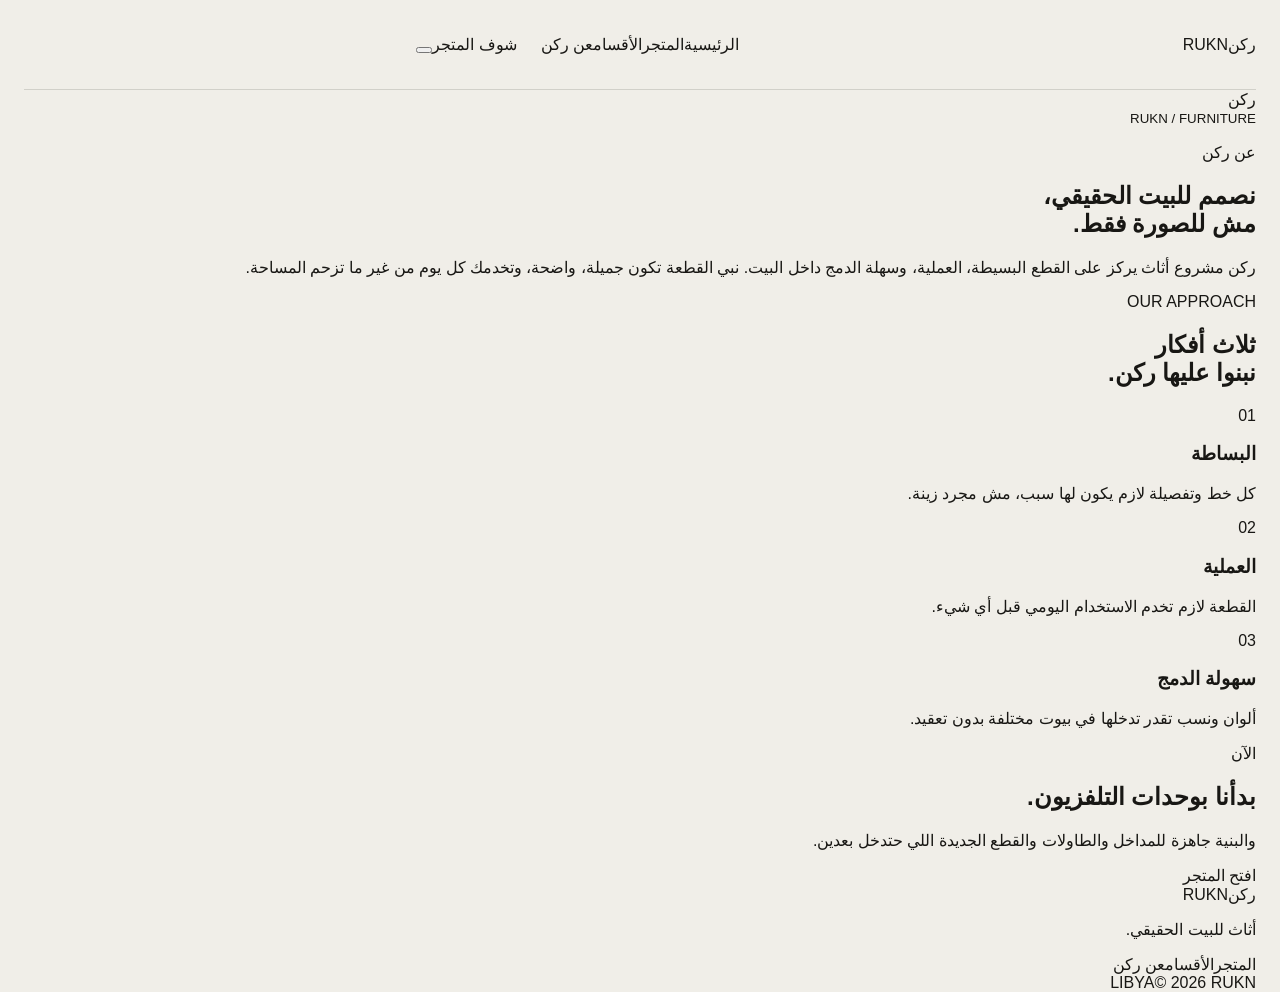
==== about.html @ 77854e9b "Add Rukn brand page" ====
<!doctype html>
<html lang="ar" dir="rtl">
<head>
  <meta charset="utf-8">
  <meta name="viewport" content="width=device-width,initial-scale=1,viewport-fit=cover">
  <meta name="theme-color" content="#171612">
  <meta name="description" content="عن ركن — أثاث بسيط وعملي للبيت الحقيقي.">
  <title>عن ركن | RUKN</title>
  <link rel="preconnect" href="https://fonts.googleapis.com"><link rel="preconnect" href="https://fonts.gstatic.com" crossorigin>
  <link href="https://fonts.googleapis.com/css2?family=Tajawal:wght@400;500;600;700;800&display=swap" rel="stylesheet">
  <link rel="stylesheet" href="styles.css">
</head>
<body data-page="about">
  <header class="site-header">
    <a class="wordmark" href="index.html"><span class="wordmark-ar">ركن</span><span class="wordmark-dot"></span><span class="wordmark-en">RUKN</span></a>
    <nav class="desktop-nav"><a href="index.html">الرئيسية</a><a href="catalog.html">المتجر</a><a href="catalog.html#categories">الأقسام</a><a class="active" href="about.html">عن ركن</a></nav>
    <div class="header-actions"><a class="header-link" href="catalog.html">شوف المتجر</a><button class="menu-toggle" type="button" aria-label="فتح القائمة" aria-expanded="false"><span></span><span></span></button></div>
  </header>
  <div class="mobile-menu" hidden><nav><a href="index.html">الرئيسية</a><a href="catalog.html">المتجر</a><a href="catalog.html#categories">الأقسام</a><a href="about.html">عن ركن</a></nav></div>

  <main>
    <section class="about-hero">
      <div class="shell about-hero-grid">
        <div class="about-logo-block reveal">
          <div class="correct-logo">ركن<span></span></div>
          <small>RUKN / FURNITURE</small>
        </div>
        <div class="about-hero-copy reveal">
          <p class="kicker kicker-light">عن ركن</p>
          <h1>نصمم للبيت الحقيقي،<br>مش للصورة فقط.</h1>
          <p>ركن مشروع أثاث يركز على القطع البسيطة، العملية، وسهلة الدمج داخل البيت. نبي القطعة تكون جميلة، واضحة، وتخدمك كل يوم من غير ما تزحم المساحة.</p>
        </div>
      </div>
    </section>

    <section class="principles shell section-space">
      <div class="section-title-row reveal">
        <div><p class="kicker">OUR APPROACH</p><h2>ثلاث أفكار<br>نبنوا عليها ركن.</h2></div>
      </div>
      <div class="principle-grid">
        <article class="reveal"><span>01</span><h3>البساطة</h3><p>كل خط وتفصيلة لازم يكون لها سبب، مش مجرد زينة.</p></article>
        <article class="reveal"><span>02</span><h3>العملية</h3><p>القطعة لازم تخدم الاستخدام اليومي قبل أي شيء.</p></article>
        <article class="reveal"><span>03</span><h3>سهولة الدمج</h3><p>ألوان ونسب تقدر تدخلها في بيوت مختلفة بدون تعقيد.</p></article>
      </div>
    </section>

    <section class="about-next">
      <div class="shell about-next-grid">
        <div class="reveal"><p class="kicker kicker-light">الآن</p><h2>بدأنا بوحدات التلفزيون.</h2></div>
        <div class="reveal"><p>والبنية جاهزة للمداخل والطاولات والقطع الجديدة اللي حتدخل بعدين.</p><a class="button button-light" href="catalog.html">افتح المتجر</a></div>
      </div>
    </section>
  </main>

  <footer class="site-footer dark-footer">
    <div class="shell footer-grid">
      <div><a class="wordmark footer-wordmark" href="index.html"><span class="wordmark-ar">ركن</span><span class="wordmark-dot"></span><span class="wordmark-en">RUKN</span></a><p>أثاث للبيت الحقيقي.</p></div>
      <div class="footer-links"><a href="catalog.html">المتجر</a><a href="catalog.html#categories">الأقسام</a><a href="about.html">عن ركن</a></div>
      <div class="footer-end"><span>LIBYA</span><span>© 2026 RUKN</span></div>
    </div>
  </footer>

  <script src="app.js"></script>
</body>
</html>
---- styles.css ----
:root{
  --bg:#f0eee8;
  --paper:#f8f6f1;
  --ink:#181714;
  --muted:#746f66;
  --line:rgba(24,23,20,.14);
  --warm:#b78d5e;
  --warm-2:#8b6744;
  --dark:#181714;
  --radius:30px;
  --shell:min(1240px,calc(100% - 48px));
  --shadow:0 28px 90px rgba(31,27,22,.12);
}
*{box-sizing:border-box}
html{scroll-behavior:smooth}
body{
  margin:0;
  background:var(--bg);
  color:var(--ink);
  font-family:"Alexandria",Tahoma,Arial,sans-serif;
  -webkit-font-smoothing:antialiased;
  overflow-x:hidden;
}
body.sheet-open{overflow:hidden}
a{color:inherit;text-decoration:none}
button{font:inherit;color:inherit}
img{display:block;width:100%}
.shell{width:var(--shell);margin-inline:auto}
.block{padding:128px 0}
.grain{
  position:fixed;inset:0;pointer-events:none;z-index:9999;opacity:.025;
  background-image:url("data:image/svg+xml,%3Csvg viewBox='0 0 160 160' xmlns='http://www.w3.org/2000/svg'%3E%3Cfilter id='n'%3E%3CfeTurbulence type='fractalNoise' baseFrequency='.85' numOctaves='2' stitchTiles='stitch'/%3E%3C/filter%3E%3Crect width='100%25' height='100%25' filter='url(%23n)' opacity='.8'/%3E%3C/svg%3E")
}

.site-header{
  width:var(--shell);height:90px;margin:auto;display:grid;grid-template-columns:1fr auto 1fr;align-items:center;
  gap:24px;position:relative;z-index:50;border-bottom:1px solid var(--line)
}
.brand{display:flex;align-items:center;gap:10px;width:max-content}
.brand-word{font-size:27px;font-weight:800;letter-spacing:-.08em}
.brand-dot{width:7px;height:7px;border-radius:50%;background:var(--warm);display:inline-block}
.brand-en{font:700 11px/1 Arial,sans-serif;letter-spacing:.30em;color:#6f695f}
.nav{display:flex;align-items:center;gap:32px;font-size:13px}
.nav a{color:#605b53;transition:.2s ease}
.nav a:hover{color:var(--ink)}
.header-cta{
  justify-self:end;border:1px solid var(--ink);padding:11px 18px;border-radius:999px;font-size:12px;font-weight:700;
  transition:.2s ease
}
.header-cta:hover{background:var(--ink);color:#fff}

.hero{
  min-height:calc(100svh - 90px);display:grid;grid-template-columns:.92fr 1.08fr;gap:6vw;align-items:center;
  padding:72px 0 82px
}
.eyebrow{margin:0;color:var(--warm-2);font:700 11px/1.5 Arial,sans-serif;letter-spacing:.22em}
.hero h1,.section-head h2,.detail-statement h2,.about-copy h2,.order-card h2{
  letter-spacing:-.055em;font-weight:700
}
.hero h1{
  font-size:clamp(60px,7vw,108px);line-height:.97;margin:22px 0 30px
}
.hero h1 em,.detail-statement h2 em{font-style:normal;font-weight:500;color:#7d766c}
.hero-lead{font-size:17px;line-height:2;max-width:540px;color:var(--muted);margin:0}
.hero-actions{display:flex;align-items:center;gap:24px;margin:34px 0 44px}
.btn{
  min-height:54px;border:0;border-radius:999px;padding:0 26px;display:inline-flex;align-items:center;justify-content:center;
  cursor:pointer;font-weight:700;font-size:13px;transition:transform .2s ease,background .2s ease,color .2s ease
}
.btn:hover{transform:translateY(-2px)}
.btn-dark{background:var(--dark);color:#fff}
.btn-dark:hover{background:#302e29}
.btn-light{background:#f7f3eb;color:#161511}
.full{width:100%}
.text-link{display:inline-flex;align-items:center;gap:9px;font-size:13px;font-weight:600}
.text-link span{font-size:16px;transition:transform .2s ease}
.text-link:hover span{transform:translate(-3px,3px)}
.hero-meta{display:flex;gap:0;border-top:1px solid var(--line);max-width:540px}
.hero-meta div{padding:18px 26px 0 0;min-width:31%}
.hero-meta div+div{border-right:1px solid var(--line);padding-right:26px}
.hero-meta b{display:block;font:700 11px/1 Arial,sans-serif;color:#a39b91;margin-bottom:8px}
.hero-meta span{font-size:11px;color:#5f5951}

.hero-media{min-width:0}
.hero-card{
  position:relative;background:#ded9cf;border-radius:34px;overflow:hidden;aspect-ratio:4/5;box-shadow:var(--shadow)
}
.hero-card:after{
  content:"";position:absolute;inset:0;background:linear-gradient(to bottom,rgba(0,0,0,.18),transparent 24%,transparent 66%,rgba(0,0,0,.24));
  pointer-events:none
}
.hero-card img{width:100%;height:100%;object-fit:cover;transition:opacity .25s ease,transform .8s cubic-bezier(.2,.8,.2,1)}
.hero-card:hover img{transform:scale(1.015)}
.hero-card-top,.hero-card-bottom{
  position:absolute;z-index:2;left:24px;right:24px;display:flex;align-items:center;justify-content:space-between;color:#fff
}
.hero-card-top{top:22px;font:700 10px/1 Arial,sans-serif;letter-spacing:.15em}
.hero-card-top strong{border:1px solid rgba(255,255,255,.5);padding:8px 10px;border-radius:999px}
.hero-card-bottom{bottom:22px;align-items:flex-end}
.hero-card-bottom small{font-size:10px;display:block;opacity:.75;margin-bottom:6px}
.hero-card-bottom b{font-size:16px}
.price-badge{display:flex;align-items:baseline;gap:5px}
.price-badge strong{font:800 31px/1 Arial,sans-serif}.price-badge span{font-size:11px}
.hero-swatches{display:flex;justify-content:center;gap:10px;margin-top:18px}
.swatch{
  width:44px;height:44px;border-radius:50%;border:1px solid transparent;background:transparent;display:grid;place-items:center;padding:0;cursor:pointer
}
.swatch span{width:27px;height:27px;border-radius:50%;background:var(--swatch);box-shadow:inset 0 0 0 1px rgba(0,0,0,.10)}
.swatch.active{border-color:var(--ink);background:#f7f4ed}

.manifesto{background:var(--dark);color:#fff;overflow:hidden}
.manifesto-track{
  min-height:92px;width:var(--shell);margin:auto;display:flex;align-items:center;justify-content:space-between;gap:24px;
  font-size:13px;letter-spacing:-.02em
}
.manifesto-track i{width:5px;height:5px;border-radius:50%;background:var(--warm);flex:none}

.section-head{display:grid;grid-template-columns:1.2fr .8fr;gap:80px;align-items:end;margin-bottom:54px}
.section-head.compact{margin-bottom:40px}
.section-head h2{font-size:clamp(42px,5vw,70px);line-height:1.06;margin:16px 0 0}
.section-head>p{color:var(--muted);font-size:15px;line-height:2;margin:0;max-width:520px}

.product-layout{display:grid;grid-template-columns:minmax(0,1.35fr) minmax(320px,.65fr);gap:24px;align-items:stretch}
.product-photo{position:relative;border-radius:30px;overflow:hidden;min-height:650px;background:#ded9cf}
.product-photo img{width:100%;height:100%;object-fit:cover}
.photo-index{
  position:absolute;right:20px;bottom:20px;background:rgba(248,246,241,.92);backdrop-filter:blur(10px);
  border:1px solid rgba(0,0,0,.06);border-radius:999px;padding:10px 13px;font:700 10px/1 Arial,sans-serif
}
.product-panel{
  background:#e4dfd5;border-radius:30px;padding:34px;display:flex;flex-direction:column;justify-content:space-between;min-height:650px
}
.product-title p{font:700 10px/1 Arial,sans-serif;letter-spacing:.18em;color:#867f75;margin:0 0 14px}
.product-title h3{font-size:30px;line-height:1.3;margin:0;letter-spacing:-.04em}
.product-price{display:flex;gap:12px;align-items:flex-end;margin:50px 0 36px}
.product-price strong{font:800 74px/.85 Arial,sans-serif;letter-spacing:-.06em}
.product-price span{font-size:14px;font-weight:700;line-height:1.2}
.product-price small{display:block;font-size:10px;color:#7a7369;font-weight:500;margin-top:7px}
.product-lines{border-top:1px solid rgba(24,23,20,.15);margin-bottom:32px}
.product-lines div{display:flex;justify-content:space-between;gap:20px;padding:17px 0;border-bottom:1px solid rgba(24,23,20,.15)}
.product-lines span{font-size:11px;color:#817a70}.product-lines b{font-size:12px;text-align:left}
.microcopy{font-size:10px;line-height:1.7;color:#7d766c;text-align:center;margin:10px 0 0}

.colors{background:#dfdbd2}
.color-grid{display:grid;grid-template-columns:repeat(3,1fr);gap:18px}
.color-card{background:transparent;border-top:1px solid rgba(24,23,20,.18);padding-top:18px;cursor:pointer}
.color-image{border-radius:22px;overflow:hidden;aspect-ratio:4/3;background:#d6d1c7}
.color-image img{width:100%;height:100%;object-fit:cover;transition:transform .55s cubic-bezier(.2,.8,.2,1)}
.color-card:hover .color-image img{transform:scale(1.025)}
.color-copy{display:flex;justify-content:space-between;align-items:center;margin:18px 0 10px}
.color-copy>div{display:flex;align-items:baseline;gap:12px}
.color-copy small{font:700 10px/1 Arial;color:#938b81}
.color-copy h3{font-size:19px;margin:0}
.color-chip{width:20px;height:20px;border-radius:50%;border:1px solid rgba(0,0,0,.12)}
.chip-white{background:#efede7}.chip-oak{background:#c39a68}.chip-walnut{background:#59402f}
.color-card>p{color:#756f66;font-size:11px;line-height:1.8;min-height:40px;margin:0 0 12px}
.color-card>button{border:0;background:transparent;padding:0;cursor:pointer;font-size:11px;font-weight:700;display:flex;gap:8px}
.color-card.selected{border-top-color:var(--ink)}
.color-card.selected>button{color:var(--warm-2)}

.detail-statement{max-width:910px;margin-bottom:70px}
.detail-statement h2{font-size:clamp(46px,6vw,82px);line-height:1.08;margin:18px 0 0}
.detail-grid{display:grid;grid-template-columns:repeat(3,1fr);border-top:1px solid var(--line)}
.detail-card{padding:30px 32px 10px 0;min-height:230px}
.detail-card+.detail-card{border-right:1px solid var(--line);padding-right:32px}
.detail-card>span{font:700 10px/1 Arial;color:#9a9288}
.detail-card h3{font-size:20px;margin:36px 0 14px}
.detail-card p{font-size:12px;line-height:1.9;color:var(--muted);margin:0;max-width:290px}

.about{background:#1a1916;color:#f5f2ec}
.about-grid{display:grid;grid-template-columns:1fr 1fr;gap:8vw;align-items:center}
.about-mark{
  aspect-ratio:1/1;border-radius:999px;border:1px solid rgba(255,255,255,.16);display:flex;align-items:center;justify-content:center;gap:0;
  font-size:clamp(64px,10vw,150px);font-weight:800;letter-spacing:-.18em;color:#d0a477;overflow:hidden
}
.about-mark span:nth-child(2){transform:translateY(-12%)}
.about-mark span:nth-child(3){transform:translateY(10%)}
.about-copy h2{font-size:clamp(42px,5vw,68px);line-height:1.12;margin:18px 0 24px}
.about-copy>p:not(.eyebrow){font-size:14px;line-height:2;color:#b9b3a9;max-width:560px;margin:0 0 28px}
.about .text-link{color:#fff}.about .eyebrow{color:#c69b6a}

.order-card{
  border-radius:34px;background:#b58c5e;color:#171511;display:flex;justify-content:space-between;align-items:flex-end;gap:50px;
  padding:58px 62px;position:relative;overflow:hidden
}
.order-card:after{
  content:"ركن";position:absolute;left:-25px;bottom:-80px;font-size:220px;font-weight:800;letter-spacing:-.12em;
  color:rgba(255,255,255,.10);pointer-events:none
}
.order-card .eyebrow{color:#2c241b}
.order-card h2{font-size:clamp(42px,5vw,70px);line-height:1.05;margin:16px 0}
.order-card h2 strong{font-weight:800}
.order-card>div>p:last-child{margin:0;font-size:12px;color:#48392b}
.order-side{width:min(340px,100%);position:relative;z-index:2}
.chosen-color{display:flex;justify-content:space-between;border-bottom:1px solid rgba(24,23,20,.25);padding-bottom:15px;margin-bottom:16px}
.chosen-color span{font-size:10px}.chosen-color strong{font-size:12px}

.footer{
  min-height:110px;display:grid;grid-template-columns:1fr auto 1fr;align-items:center;gap:20px;border-top:1px solid var(--line);
  font-size:11px;color:#6e685f
}
.footer p{margin:0}.footer>a:last-child{justify-self:end}

.mobile-order{display:none}

.sheet-backdrop{
  position:fixed;inset:0;background:rgba(0,0,0,.38);backdrop-filter:blur(8px);z-index:100
}
.order-sheet{
  position:fixed;z-index:101;right:50%;bottom:20px;transform:translateX(50%);width:min(560px,calc(100% - 28px));
  background:#f7f4ee;border-radius:28px;padding:32px;box-shadow:0 40px 100px rgba(0,0,0,.28)
}
.sheet-close{
  position:absolute;left:18px;top:18px;width:36px;height:36px;border-radius:50%;border:1px solid var(--line);background:transparent;
  font-size:24px;line-height:1;cursor:pointer
}
.order-sheet h2{font-size:34px;letter-spacing:-.05em;margin:14px 0 26px}
.sheet-summary{border-top:1px solid var(--line);margin-bottom:22px}
.sheet-summary div{display:flex;justify-content:space-between;gap:20px;padding:14px 0;border-bottom:1px solid var(--line)}
.sheet-summary span{font-size:11px;color:var(--muted)}.sheet-summary b{font-size:11px;text-align:left}
.copy-status{min-height:18px;text-align:center;font-size:10px;color:#766f65;margin:12px 0 0}

.reveal{opacity:0;transform:translateY(18px);transition:opacity .7s ease,transform .7s ease}
.reveal.in{opacity:1;transform:none}

@media(max-width:980px){
  :root{--shell:min(100% - 32px,1240px)}
  .site-header{grid-template-columns:1fr auto}.nav{display:none}
  .hero{grid-template-columns:1fr;gap:42px;padding-top:50px}
  .hero-copy{max-width:720px}.hero-card{aspect-ratio:16/12}
  .section-head{grid-template-columns:1fr;gap:24px}
  .product-layout{grid-template-columns:1fr}.product-photo,.product-panel{min-height:0}.product-photo{aspect-ratio:4/3}
  .product-panel{display:grid;grid-template-columns:1fr 1fr;gap:22px;align-items:start}
  .product-panel .btn,.product-panel .microcopy{grid-column:1/-1}
  .product-price{margin:0;justify-content:flex-end}
  .product-lines{grid-column:1/-1;margin:0}
  .color-grid{grid-template-columns:1fr}
  .color-card{display:grid;grid-template-columns:1fr 1fr;gap:0 24px;align-items:start}
  .color-image{grid-row:1/5}.color-copy{margin-top:5px}
  .detail-grid{grid-template-columns:1fr}.detail-card{min-height:0;padding:24px 0}
  .detail-card+.detail-card{border-right:0;border-top:1px solid var(--line);padding-right:0}
  .detail-card h3{margin:20px 0 10px}
  .about-grid{grid-template-columns:1fr}.about-mark{max-width:560px;margin:auto;width:100%}
  .order-card{align-items:stretch;flex-direction:column}.order-side{width:100%}
}
@media(max-width:620px){
  :root{--shell:min(100% - 24px,1240px)}
  .site-header{height:72px}.header-cta{display:none}.brand-word{font-size:24px}
  .hero{min-height:auto;padding:46px 0 54px}.hero h1{font-size:52px}.hero-lead{font-size:14px;line-height:1.9}
  .hero-actions{margin:28px 0 34px}.hero-meta div{padding-right:12px}.hero-meta div+div{padding-right:12px}
  .hero-meta span{font-size:9px}.hero-card{aspect-ratio:4/5;border-radius:24px}
  .manifesto-track{min-height:72px;font-size:10px;gap:10px}
  .block{padding:86px 0}.section-head h2,.detail-statement h2,.about-copy h2{font-size:42px}
  .section-head>p{font-size:13px}.section-head{margin-bottom:34px}
  .product-photo{border-radius:22px}.product-panel{display:block;border-radius:22px;padding:24px}
  .product-price{justify-content:flex-start;margin:36px 0 28px}.product-price strong{font-size:62px}
  .color-card{display:block}.color-image{aspect-ratio:4/3}.color-copy{margin-top:16px}
  .detail-statement{margin-bottom:42px}
  .about-mark{border-radius:28px;aspect-ratio:4/3}
  .order-card{padding:34px 24px;border-radius:24px}.order-card h2{font-size:44px}.order-card:after{font-size:140px;bottom:-45px}
  .footer{grid-template-columns:1fr auto;min-height:88px;padding-bottom:78px}.footer p{display:none}
  .footer>a:last-child{justify-self:end}
  .mobile-order{
    position:fixed;z-index:80;left:12px;right:12px;bottom:max(12px,env(safe-area-inset-bottom));display:flex;justify-content:space-between;
    align-items:center;border:0;border-radius:999px;background:#181714;color:#fff;padding:16px 20px;box-shadow:0 14px 40px rgba(0,0,0,.26);
    font-size:12px;font-weight:700
  }
  .mobile-order strong{font:800 13px/1 Arial}
  .order-sheet{bottom:10px;padding:28px 22px;border-radius:24px}
}
@media(prefers-reduced-motion:reduce){
  *{scroll-behavior:auto!important;transition:none!important;animation:none!important}
  .reveal{opacity:1;transform:none}
}
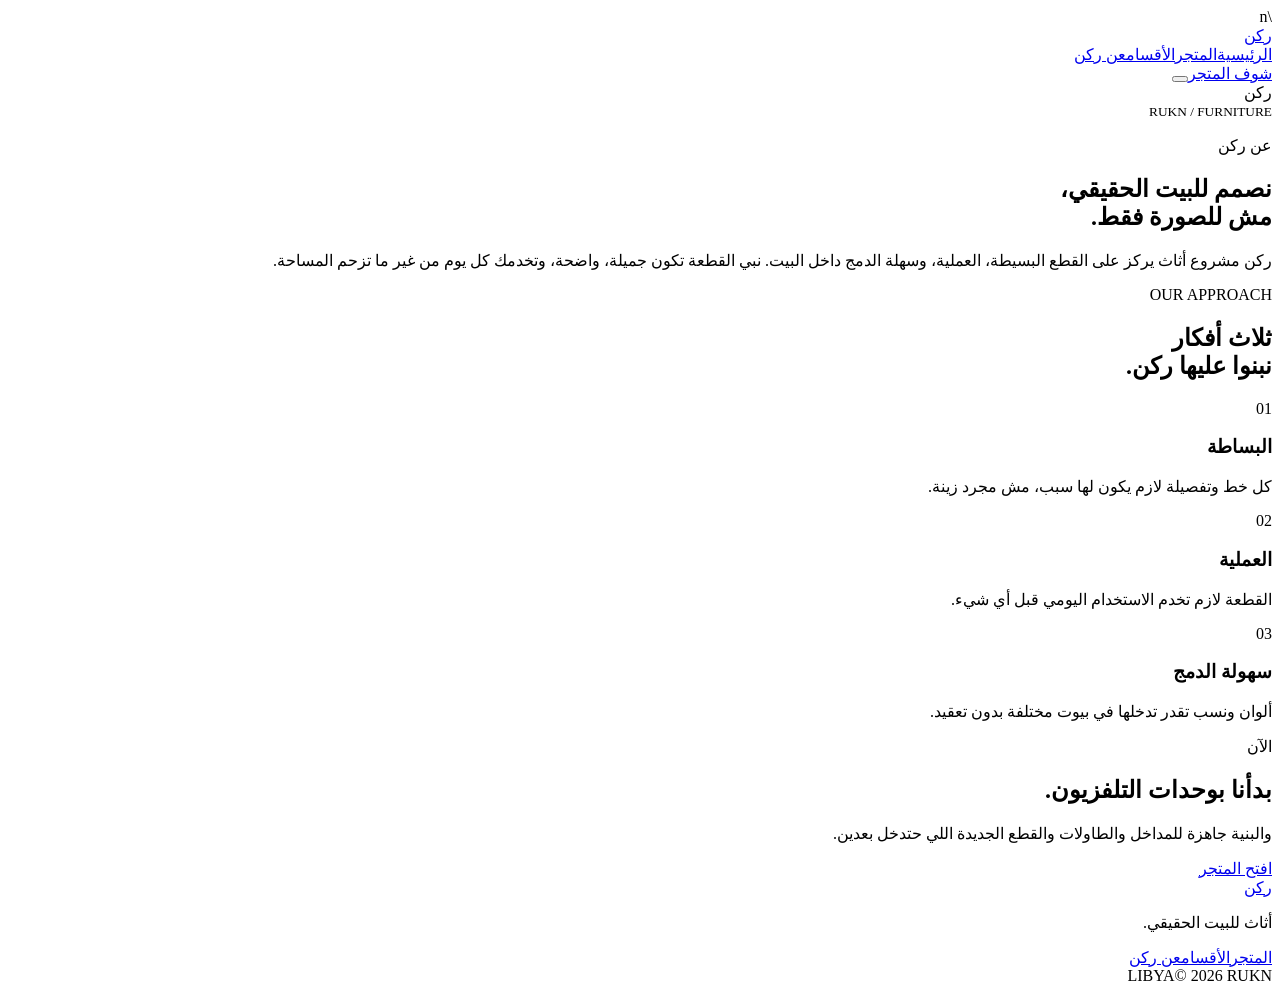
==== commit 7aa23c0c: "Fix GitHub Pages asset paths and apply Rukn identity (about.html)" ====
--- a/about.html
+++ b/about.html
@@ -1,22 +1,22 @@
 <!doctype html>
 <html lang="ar" dir="rtl">
 <head>
-  <meta charset="utf-8">
+  <meta charset="utf-8">\n  <base href="/Rukn/">
   <meta name="viewport" content="width=device-width,initial-scale=1,viewport-fit=cover">
   <meta name="theme-color" content="#171612">
   <meta name="description" content="عن ركن — أثاث بسيط وعملي للبيت الحقيقي.">
   <title>عن ركن | RUKN</title>
   <link rel="preconnect" href="https://fonts.googleapis.com"><link rel="preconnect" href="https://fonts.gstatic.com" crossorigin>
   <link href="https://fonts.googleapis.com/css2?family=Tajawal:wght@400;500;600;700;800&display=swap" rel="stylesheet">
-  <link rel="stylesheet" href="styles.css">
+  <link rel="stylesheet" href="/Rukn/styles.css?v=20260918-4">
 </head>
 <body data-page="about">
   <header class="site-header">
-    <a class="wordmark" href="index.html"><span class="wordmark-ar">ركن</span><span class="wordmark-dot"></span><span class="wordmark-en">RUKN</span></a>
-    <nav class="desktop-nav"><a href="index.html">الرئيسية</a><a href="catalog.html">المتجر</a><a href="catalog.html#categories">الأقسام</a><a class="active" href="about.html">عن ركن</a></nav>
-    <div class="header-actions"><a class="header-link" href="catalog.html">شوف المتجر</a><button class="menu-toggle" type="button" aria-label="فتح القائمة" aria-expanded="false"><span></span><span></span></button></div>
+    <a class="wordmark brand-lockup" href="/Rukn/" aria-label="ركن - الرئيسية"><span class="brand-ar">ركن</span><span class="brand-sign" aria-hidden="true"><i></i><b></b></span></a>
+    <nav class="desktop-nav"><a href="/Rukn/">الرئيسية</a><a href="/Rukn/catalog.html">المتجر</a><a href="/Rukn/catalog.html#categories">الأقسام</a><a class="active" href="/Rukn/about.html">عن ركن</a></nav>
+    <div class="header-actions"><a class="header-link" href="/Rukn/catalog.html">شوف المتجر</a><button class="menu-toggle" type="button" aria-label="فتح القائمة" aria-expanded="false"><span></span><span></span></button></div>
   </header>
-  <div class="mobile-menu" hidden><nav><a href="index.html">الرئيسية</a><a href="catalog.html">المتجر</a><a href="catalog.html#categories">الأقسام</a><a href="about.html">عن ركن</a></nav></div>
+  <div class="mobile-menu" hidden><nav><a href="/Rukn/">الرئيسية</a><a href="/Rukn/catalog.html">المتجر</a><a href="/Rukn/catalog.html#categories">الأقسام</a><a href="/Rukn/about.html">عن ركن</a></nav></div>
 
   <main>
     <section class="about-hero">
@@ -47,19 +47,19 @@
     <section class="about-next">
       <div class="shell about-next-grid">
         <div class="reveal"><p class="kicker kicker-light">الآن</p><h2>بدأنا بوحدات التلفزيون.</h2></div>
-        <div class="reveal"><p>والبنية جاهزة للمداخل والطاولات والقطع الجديدة اللي حتدخل بعدين.</p><a class="button button-light" href="catalog.html">افتح المتجر</a></div>
+        <div class="reveal"><p>والبنية جاهزة للمداخل والطاولات والقطع الجديدة اللي حتدخل بعدين.</p><a class="button button-light" href="/Rukn/catalog.html">افتح المتجر</a></div>
       </div>
     </section>
   </main>
 
   <footer class="site-footer dark-footer">
     <div class="shell footer-grid">
-      <div><a class="wordmark footer-wordmark" href="index.html"><span class="wordmark-ar">ركن</span><span class="wordmark-dot"></span><span class="wordmark-en">RUKN</span></a><p>أثاث للبيت الحقيقي.</p></div>
-      <div class="footer-links"><a href="catalog.html">المتجر</a><a href="catalog.html#categories">الأقسام</a><a href="about.html">عن ركن</a></div>
+      <div><a class="wordmark brand-lockup footer-wordmark" href="/Rukn/" aria-label="ركن"><span class="brand-ar">ركن</span><span class="brand-sign" aria-hidden="true"><i></i><b></b></span></a><p>أثاث للبيت الحقيقي.</p></div>
+      <div class="footer-links"><a href="/Rukn/catalog.html">المتجر</a><a href="/Rukn/catalog.html#categories">الأقسام</a><a href="/Rukn/about.html">عن ركن</a></div>
       <div class="footer-end"><span>LIBYA</span><span>© 2026 RUKN</span></div>
     </div>
   </footer>
 
-  <script src="app.js"></script>
+  <script src="/Rukn/app.js?v=20260918-4"></script>
 </body>
 </html>
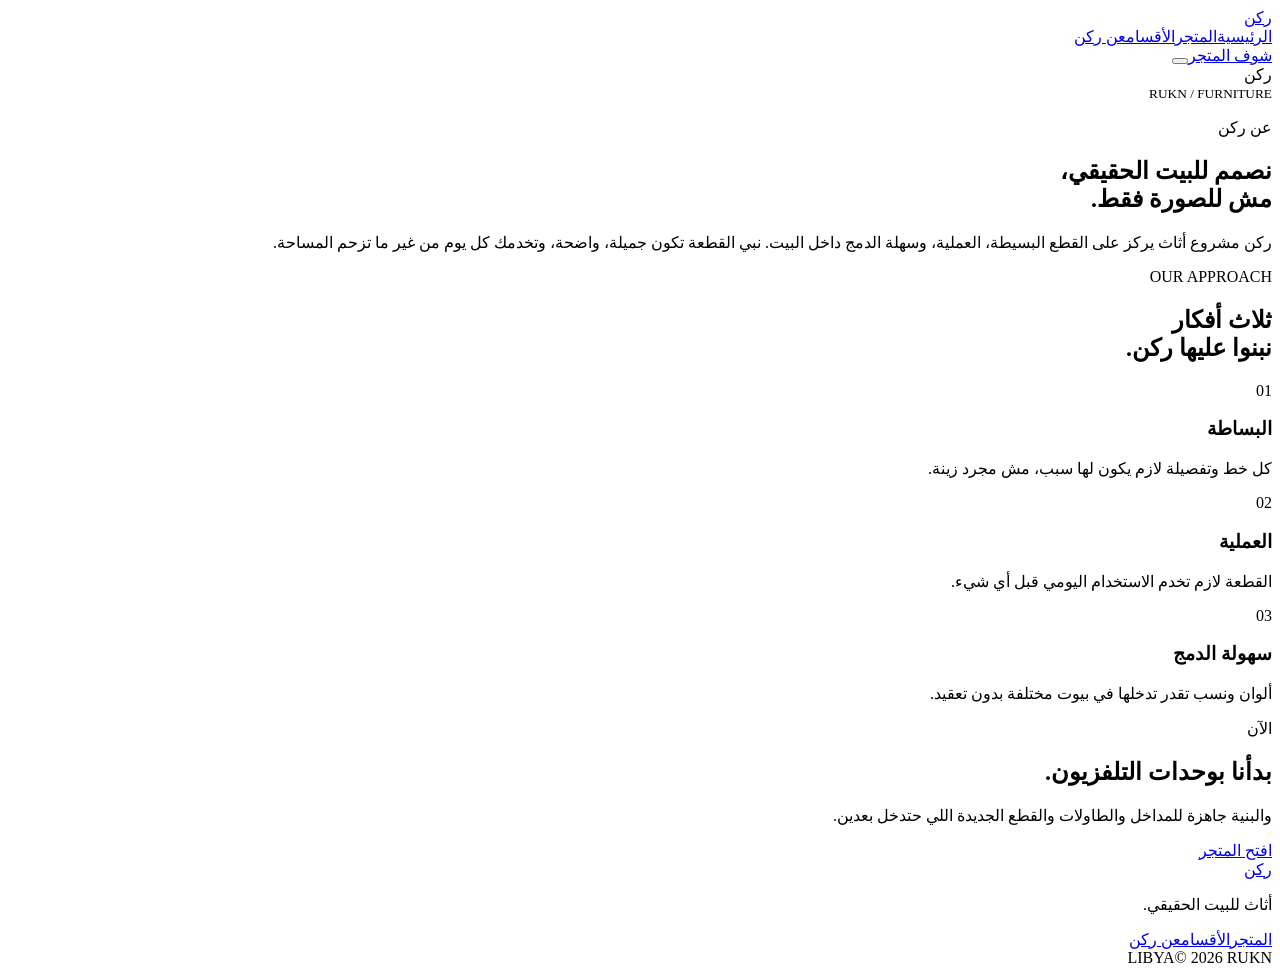
==== commit 0d48fda4: "Finalize Rukn HTML paths and logo (about.html)" ====
--- a/about.html
+++ b/about.html
@@ -1,13 +1,12 @@
 <!doctype html>
 <html lang="ar" dir="rtl">
 <head>
-  <meta charset="utf-8">\n  <base href="/Rukn/">
+  <meta charset="utf-8">
+  <base href="/Rukn/">
   <meta name="viewport" content="width=device-width,initial-scale=1,viewport-fit=cover">
   <meta name="theme-color" content="#171612">
   <meta name="description" content="عن ركن — أثاث بسيط وعملي للبيت الحقيقي.">
   <title>عن ركن | RUKN</title>
-  <link rel="preconnect" href="https://fonts.googleapis.com"><link rel="preconnect" href="https://fonts.gstatic.com" crossorigin>
-  <link href="https://fonts.googleapis.com/css2?family=Tajawal:wght@400;500;600;700;800&display=swap" rel="stylesheet">
   <link rel="stylesheet" href="/Rukn/styles.css?v=20260918-4">
 </head>
 <body data-page="about">
